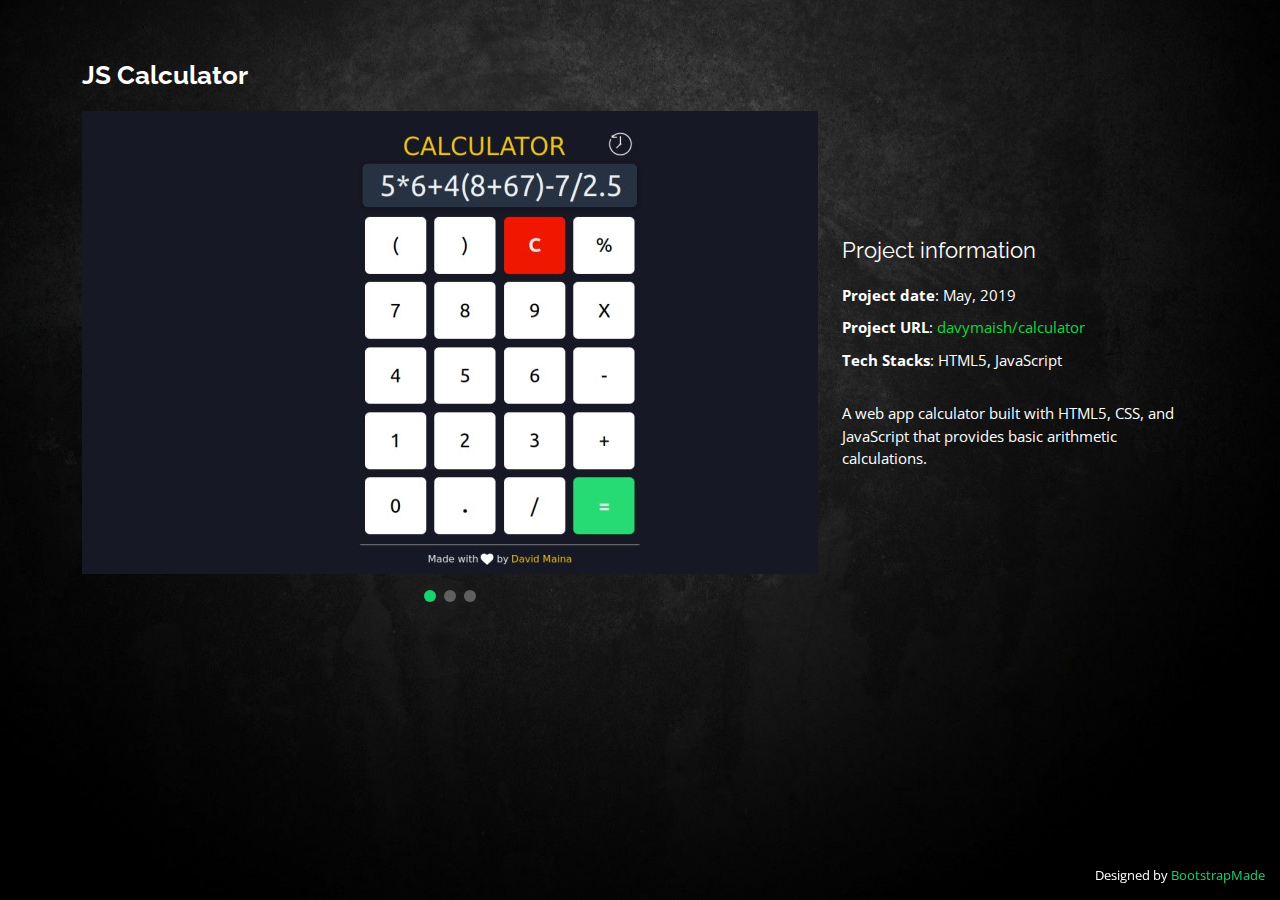
==== portfolio/calculator.html @ 7b9e6978 "added portfolio details" ====
<!DOCTYPE html>
<html lang="en">

<head>
  <meta charset="utf-8">
  <meta content="width=device-width, initial-scale=1.0" name="viewport">

  <title>JS Calculator</title>
  <meta content="" name="description">
  <meta content="" name="keywords">

  <!-- Favicons -->
  <link href="../assets/img/favicon.png" rel="icon">
  <!-- <link href="../assets/img/apple-touch-icon.png" rel="apple-touch-icon"> -->

  <!-- Google Fonts -->
  <link href="https://fonts.googleapis.com/css?family=Open+Sans:300,300i,400,400i,600,600i,700,700i|Raleway:300,300i,400,400i,500,500i,600,600i,700,700i|Poppins:300,300i,400,400i,500,500i,600,600i,700,700i" rel="stylesheet">

  <!-- Vendor CSS Files -->
  <link href="../assets/vendor/bootstrap/css/bootstrap.min.css" rel="stylesheet">
  <link href="../assets/vendor/bootstrap-icons/bootstrap-icons.css" rel="stylesheet">
  <link href="../assets/vendor/boxicons/css/boxicons.min.css" rel="stylesheet">
  <link href="../assets/vendor/glightbox/css/glightbox.min.css" rel="stylesheet">
  <link href="../assets/vendor/remixicon/remixicon.css" rel="stylesheet">
  <link href="../assets/vendor/swiper/swiper-bundle.min.css" rel="stylesheet">

  <!-- Template Main CSS File -->
  <link href="../assets/css/style.css" rel="stylesheet">

  <!-- =======================================================
  * Template Name: Personal
  * Updated: May 30 2023 with Bootstrap v5.3.0
  * Template URL: https://bootstrapmade.com/personal-free-resume-bootstrap-template/
  * Author: BootstrapMade.com
  * License: https://bootstrapmade.com/license/
  ======================================================== -->
</head>

<body>

  <main id="main">

    <!-- ======= Portfolio Details ======= -->
    <div id="portfolio-details" class="portfolio-details">
      <div class="container">

        <div class="row align-items-center">

          <div class="col-lg-8">
            <h2 class="portfolio-title">JS Calculator</h2>

            <div class="portfolio-details-slider swiper">
              <div class="swiper-wrapper align-items-center">

                <div class="swiper-slide">
                  <img src="../assets/img/portfolio/calculator-details-1.jpg" alt="">
                </div>

                <div class="swiper-slide">
                  <img src="../assets/img/portfolio/calculator-details-2.jpg" alt="">
                </div>

                <div class="swiper-slide">
                  <img src="../assets/img/portfolio/calculator-details-3.jpg" alt="">
                </div>

              </div>
              <div class="swiper-pagination"></div>
            </div>

          </div>

          <div class="col-lg-4 portfolio-info">
            <h3>Project information</h3>
            <ul>
              <li><strong>Project date</strong>: May, 2019</li>
              <li><strong>Project URL</strong>: <a href="https://www.github.com/davymaish/calculator">davymaish/calculator</a></li>
              <li><strong>Tech Stacks</strong>: HTML5, JavaScript</li>
            </ul>

            <p>A web app calculator built with HTML5, CSS, and JavaScript that provides basic arithmetic calculations.</p>
          </div>

        </div>

      </div>
    </div><!-- End Portfolio Details -->

  </main><!-- End #main -->

  <div class="credits">
    <!-- All the links in the footer should remain intact. -->
    <!-- You can delete the links only if you purchased the pro version. -->
    <!-- Licensing information: https://bootstrapmade.com/license/ -->
    <!-- Purchase the pro version with working PHP/AJAX contact form: https://bootstrapmade.com/personal-free-resume-bootstrap-template/ -->
    Designed by <a href="https://bootstrapmade.com/">BootstrapMade</a>
  </div>

  <!-- Vendor JS Files -->
  <script src="../assets/vendor/purecounter/purecounter_vanilla.js"></script>
  <script src="../assets/vendor/bootstrap/js/bootstrap.bundle.min.js"></script>
  <script src="../assets/vendor/glightbox/js/glightbox.min.js"></script>
  <script src="../assets/vendor/isotope-layout/isotope.pkgd.min.js"></script>
  <script src="../assets/vendor/swiper/swiper-bundle.min.js"></script>
  <script src="../assets/vendor/waypoints/noframework.waypoints.js"></script>
  <script src="../assets/vendor/php-email-form/validate.js"></script>

  <!-- Template Main JS File -->
  <script src="../assets/js/main.js"></script>

</body>

</html>
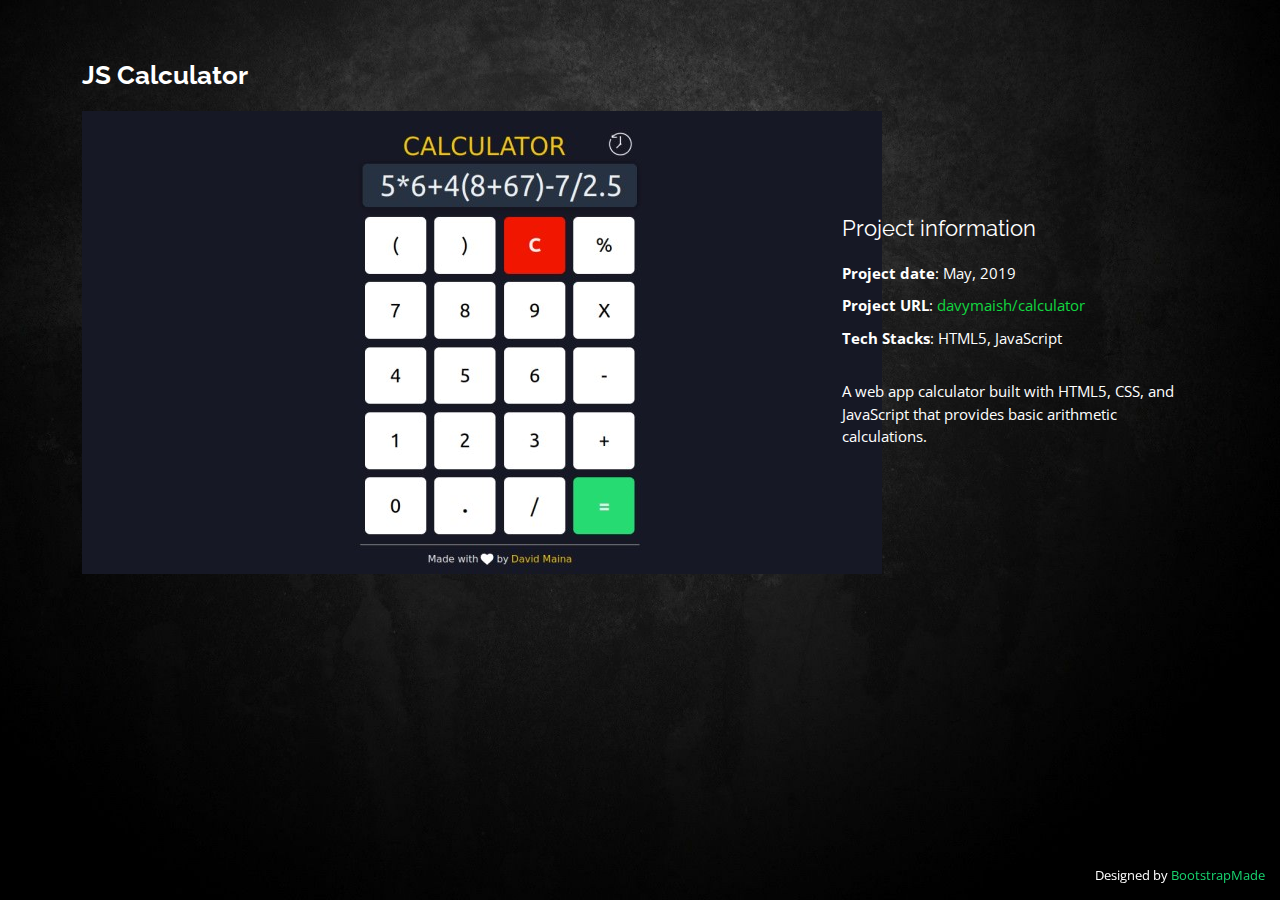
==== commit d9399284: "modified projects" ====
--- a/portfolio/calculator.html
+++ b/portfolio/calculator.html
@@ -49,20 +49,20 @@
           <div class="col-lg-8">
             <h2 class="portfolio-title">JS Calculator</h2>
 
-            <div class="portfolio-details-slider swiper">
-              <div class="swiper-wrapper align-items-center">
+            <div class="portfolio-details-slider">
+              <div class="align-items-center">
 
-                <div class="swiper-slide">
+                <div class="">
                   <img src="../assets/img/portfolio/calculator-details-1.jpg" alt="">
                 </div>
 
-                <div class="swiper-slide">
+                <!--<div class="swiper-slide">
                   <img src="../assets/img/portfolio/calculator-details-2.jpg" alt="">
                 </div>
 
                 <div class="swiper-slide">
                   <img src="../assets/img/portfolio/calculator-details-3.jpg" alt="">
-                </div>
+                </div>-->
 
               </div>
               <div class="swiper-pagination"></div>
